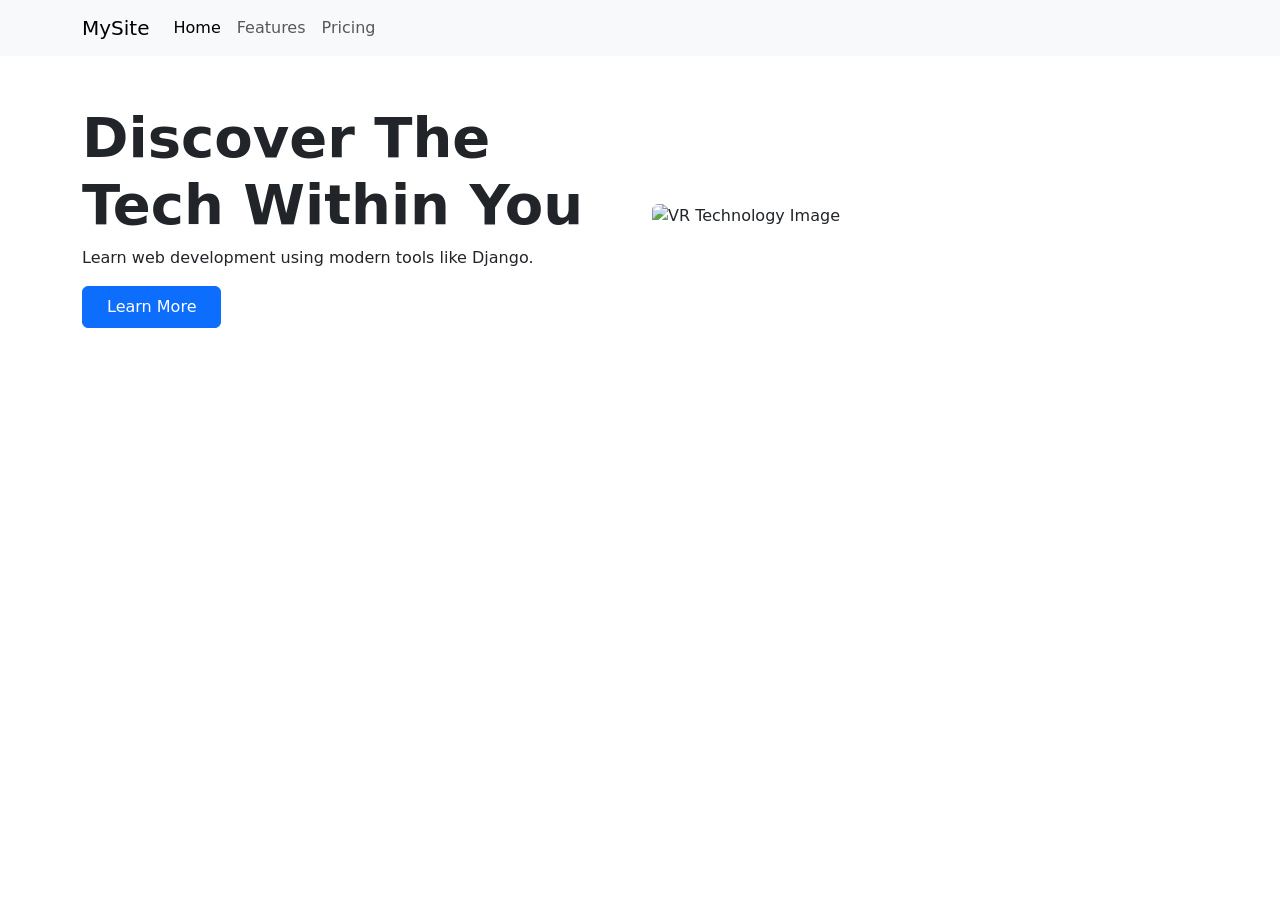
==== Day2/index.html @ 1230490d "Add initial HTML structure for Day 2" ====
<!DOCTYPE html>
<html lang="en">
<head>
    <meta charset="UTF-8">
    <meta name="viewport" content="width=device-width, initial-scale=1.0">
    <title>Day 2</title>
    <link href="https://cdn.jsdelivr.net/npm/bootstrap@5.3.0/dist/css/bootstrap.min.css" rel="stylesheet">
    <link rel="stylesheet" href="style.css">
</head>
<body>
<nav class="navbar navbar-expand-lg bg-light">
  <div class="container">
    <a class="navbar-brand" href="#">MySite</a>
    <div class="collapse navbar-collapse">
      <ul class="navbar-nav">
        <li class="nav-item"><a class="nav-link active" href="#">Home</a></li>
        <li class="nav-item"><a class="nav-link" href="#">Features</a></li>
        <li class="nav-item"><a class="nav-link" href="#">Pricing</a></li>
      </ul>
    </div>
  </div>
</nav>
<section class="head-section py-5">
    <div class="container">
        <div class="row align-items-center">
            <div class="col-lg-6">
                <h1 class="display-4 fw-bold">Discover The Tech Within You</h1>
                <p>
                    Learn web development using modern tools like Django.
                </p>
                <button class="btn btn-primary px-4 py-2">Learn More</button>
            </div>
            <div class="col-lg-6">
                <img src="image.jpg" class="img-fluid rounded" alt="VR Technology Image">
            </div>
        </div>
    </div>
</section>
</body>
</html>
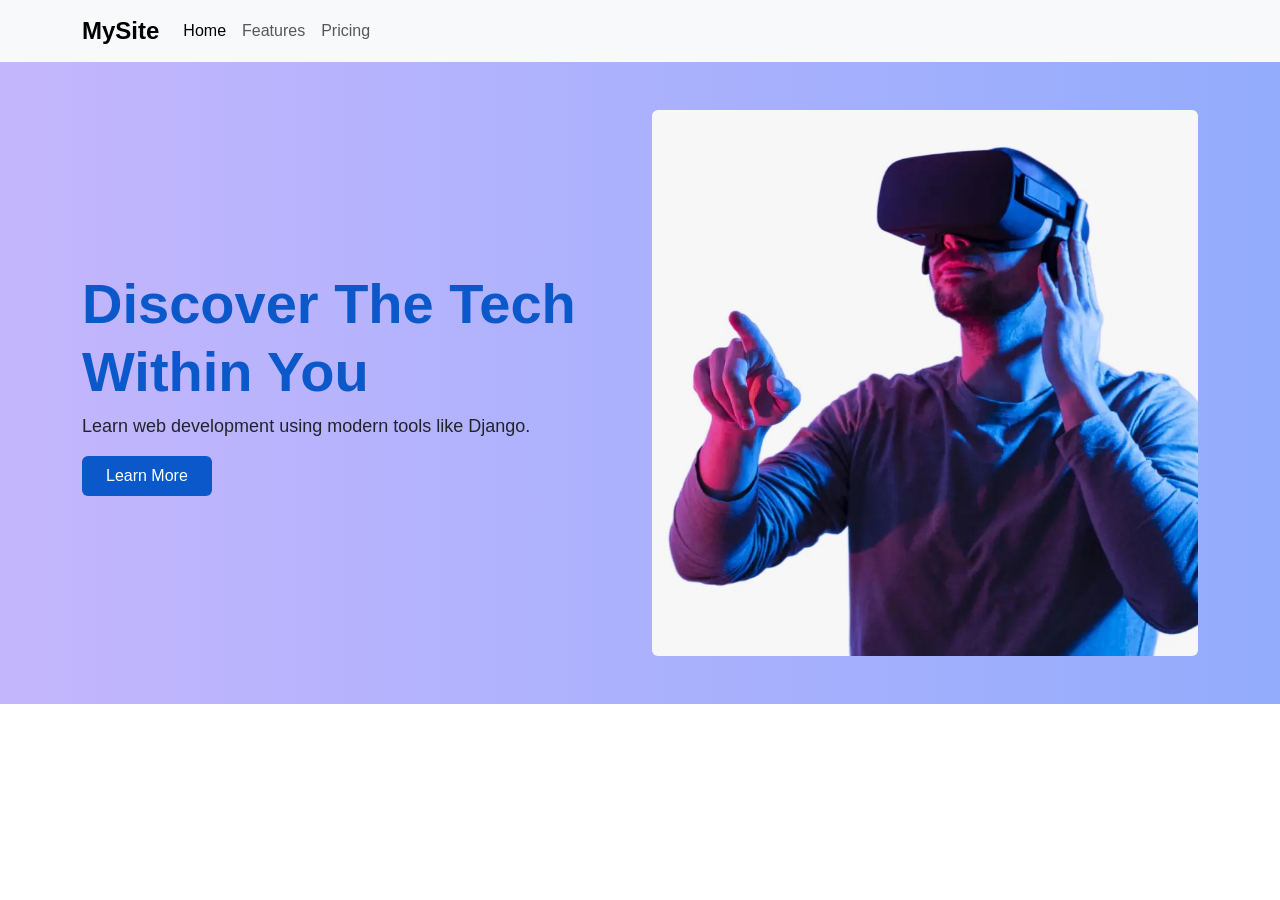
==== commit 47123165: "Fix image file extension in index.html" ====
--- a/Day2/index.html
+++ b/Day2/index.html
@@ -31,7 +31,7 @@
                 <button class="btn btn-primary px-4 py-2">Learn More</button>
             </div>
             <div class="col-lg-6">
-                <img src="image.jpg" class="img-fluid rounded" alt="VR Technology Image">
+                <img src="image.jpg.jpeg" class="img-fluid rounded" alt="VR Technology Image">
             </div>
         </div>
     </div>
--- a/Day2/style.css
+++ b/Day2/style.css
@@ -0,0 +1,29 @@
+body {
+  font-family: Arial, sans-serif;
+}
+
+.navbar-brand {
+  font-size: 24px;
+  font-weight: bold;
+}
+
+.head-section {
+  background: linear-gradient(to right, #c4b6fd, #93acfc);
+}
+
+h1 {
+  color: #0a58ca;
+}
+
+p {
+  font-size: 18px;
+}
+
+.btn-primary {
+  background-color: #0a58ca;
+  border: none;
+}
+
+.btn-primary:hover {
+  background-color: #084298;
+}
